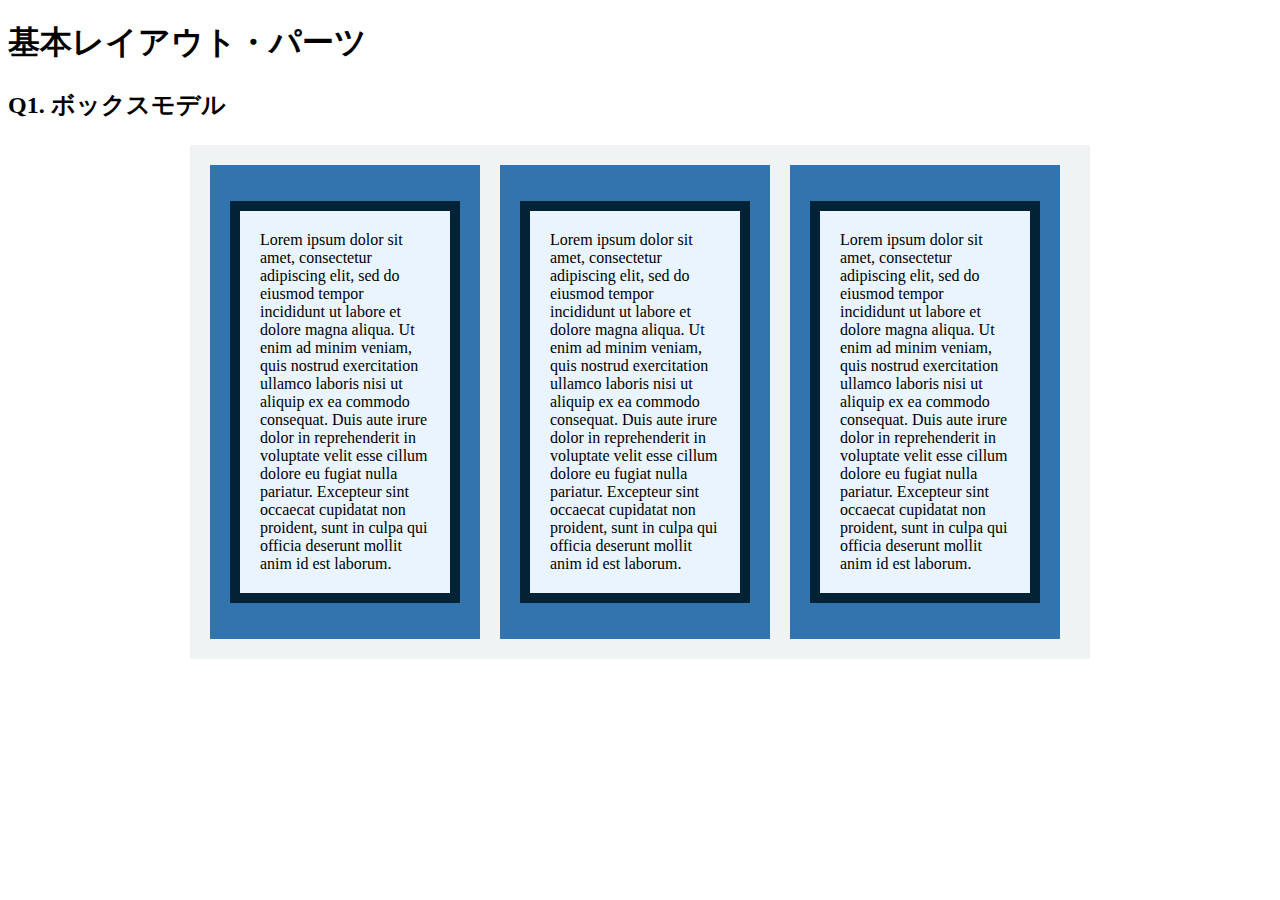
==== layout_parts/q1/index.html @ e850cb40 "basic layout Q1 to Q6" ====
<!DOCTYPE html>
<html>
  <head>
    <meta charset="utf-8">
    <meta http-equiv="X-UA-Compatible" content="IE=edge">
    <meta name="viewport" content="width=device-width, initial-scale=1.0, maximum-scale=1.0, user-scalable=no">
    <meta name="format-detection" content="telephone=no">
    <title>基本レイアウト・パーツ</title>
    <link rel="stylesheet" href="http://gizumo-inc.github.io/sample/front-lesson/layout_parts_new/assets/css/reset.css">
    <link rel="stylesheet" href="http://gizumo-inc.github.io/sample/front-lesson/layout_parts_new/assets/css/base.css">
    <link rel="stylesheet" href="css/style.css">
  </head>
  <body>
    <div class="wrapper">
      <h1 class="title">基本レイアウト・パーツ</h1>
      <h2 class="headline">
        <p class="headline__text">Q1. ボックスモデル</p>
      </h2>
      <div class="box">
        <div class="q1 clearfix">
          <div class="darkblue-box">
            <div class="contents">
              <p>Lorem ipsum dolor sit amet, consectetur adipiscing elit, sed do eiusmod tempor incididunt ut labore et dolore magna aliqua. Ut enim ad minim veniam, quis nostrud exercitation ullamco laboris nisi ut aliquip ex ea commodo consequat. Duis aute irure dolor in reprehenderit in voluptate velit esse cillum dolore eu fugiat nulla pariatur. Excepteur sint occaecat cupidatat non proident, sunt in culpa qui officia deserunt mollit anim id est laborum.</p>
            </div>
          </div>
          <div class="darkblue-box">
            <div class="contents">
              <p>Lorem ipsum dolor sit amet, consectetur adipiscing elit, sed do eiusmod tempor incididunt ut labore et dolore magna aliqua. Ut enim ad minim veniam, quis nostrud exercitation ullamco laboris nisi ut aliquip ex ea commodo consequat. Duis aute irure dolor in reprehenderit in voluptate velit esse cillum dolore eu fugiat nulla pariatur. Excepteur sint occaecat cupidatat non proident, sunt in culpa qui officia deserunt mollit anim id est laborum.</p>
            </div>
          </div>
          <div class="darkblue-box">
            <div class="contents">
              <p>Lorem ipsum dolor sit amet, consectetur adipiscing elit, sed do eiusmod tempor incididunt ut labore et dolore magna aliqua. Ut enim ad minim veniam, quis nostrud exercitation ullamco laboris nisi ut aliquip ex ea commodo consequat. Duis aute irure dolor in reprehenderit in voluptate velit esse cillum dolore eu fugiat nulla pariatur. Excepteur sint occaecat cupidatat non proident, sunt in culpa qui officia deserunt mollit anim id est laborum.</p>
            </div>
          </div>
      </div>
    </div>
  </body>
</html>
---- layout_parts/q1/css/style.css ----
@charset "UTF-8";

.clearfix:after {
    content: "";
    display: block;
    clear: both;
}

.q1 {
  background-color: #eff3f4;
  box-sizing: border-box;
  padding: 20px;
  margin: 0 auto;
  width: 900px;
}

.darkblue-box {
  background-color: #3274ae;
  float: left;
  margin-left: 20px;
  width: 270px;
  padding: 20px;
  box-sizing: border-box;
}

.darkblue-box:first-child {
  margin-left: 0;
}

.contents p {
  width: 230px;
  float: left;
  padding: 20px;
  font-size: 16px
  line-height: 16px;
  background-color: #eaf4ff;
  border: 10px solid #022336;
  box-sizing: border-box;
}
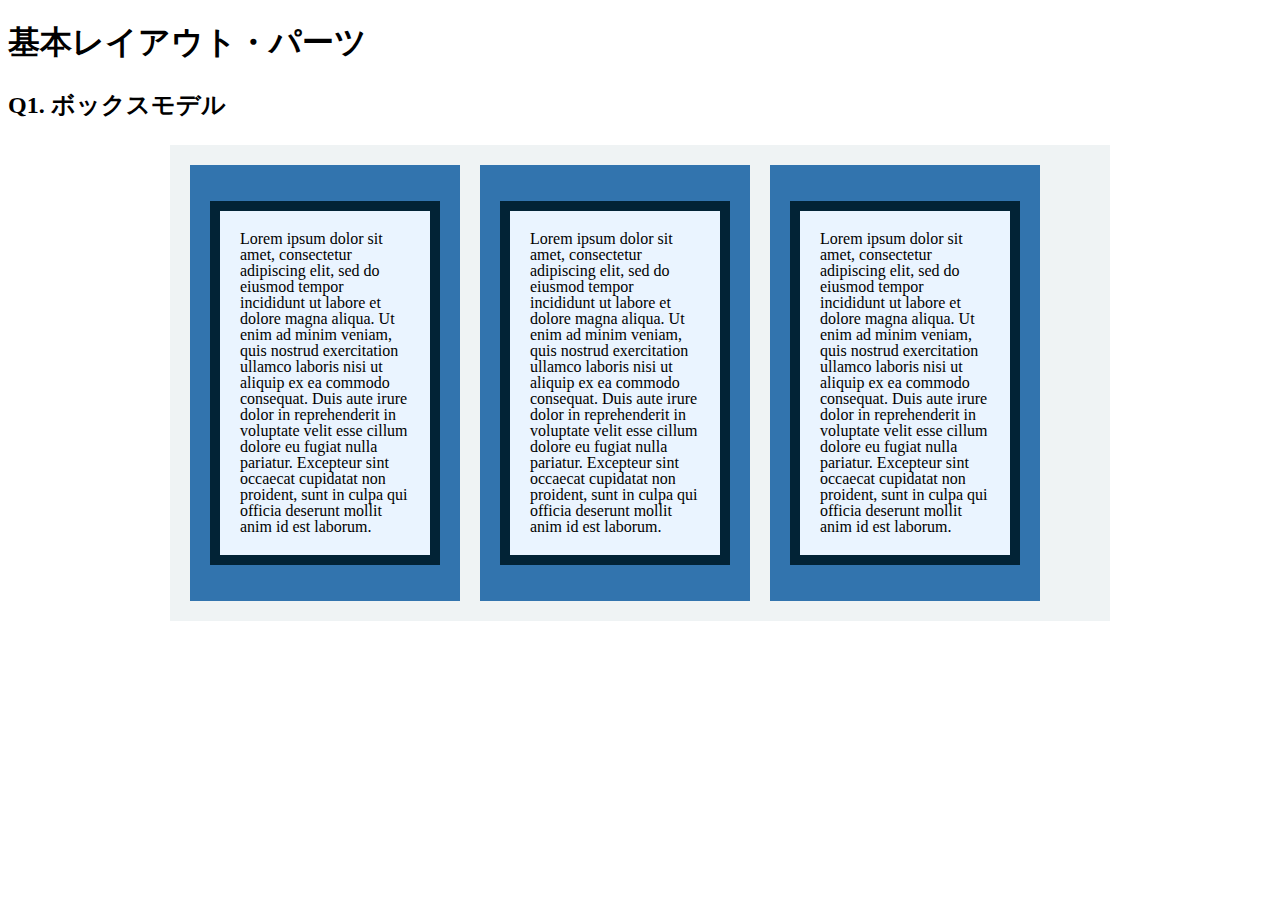
==== commit 2eae1019: "Modified after the first review" ====
--- a/layout_parts/q1/index.html
+++ b/layout_parts/q1/index.html
@@ -17,7 +17,7 @@
         <p class="headline__text">Q1. ボックスモデル</p>
       </h2>
       <div class="box">
-        <div class="q1 clearfix">
+        <div class="q1 layout clearfix">
           <div class="darkblue-box">
             <div class="contents">
               <p>Lorem ipsum dolor sit amet, consectetur adipiscing elit, sed do eiusmod tempor incididunt ut labore et dolore magna aliqua. Ut enim ad minim veniam, quis nostrud exercitation ullamco laboris nisi ut aliquip ex ea commodo consequat. Duis aute irure dolor in reprehenderit in voluptate velit esse cillum dolore eu fugiat nulla pariatur. Excepteur sint occaecat cupidatat non proident, sunt in culpa qui officia deserunt mollit anim id est laborum.</p>
--- a/layout_parts/q1/css/style.css
+++ b/layout_parts/q1/css/style.css
@@ -6,12 +6,12 @@
     clear: both;
 }
 
-.q1 {
+.layout {
   background-color: #eff3f4;
   box-sizing: border-box;
   padding: 20px;
   margin: 0 auto;
-  width: 900px;
+  width: 940px;
 }
 
 .darkblue-box {
@@ -31,7 +31,7 @@
   width: 230px;
   float: left;
   padding: 20px;
-  font-size: 16px
+  font-size: 16px;
   line-height: 16px;
   background-color: #eaf4ff;
   border: 10px solid #022336;
